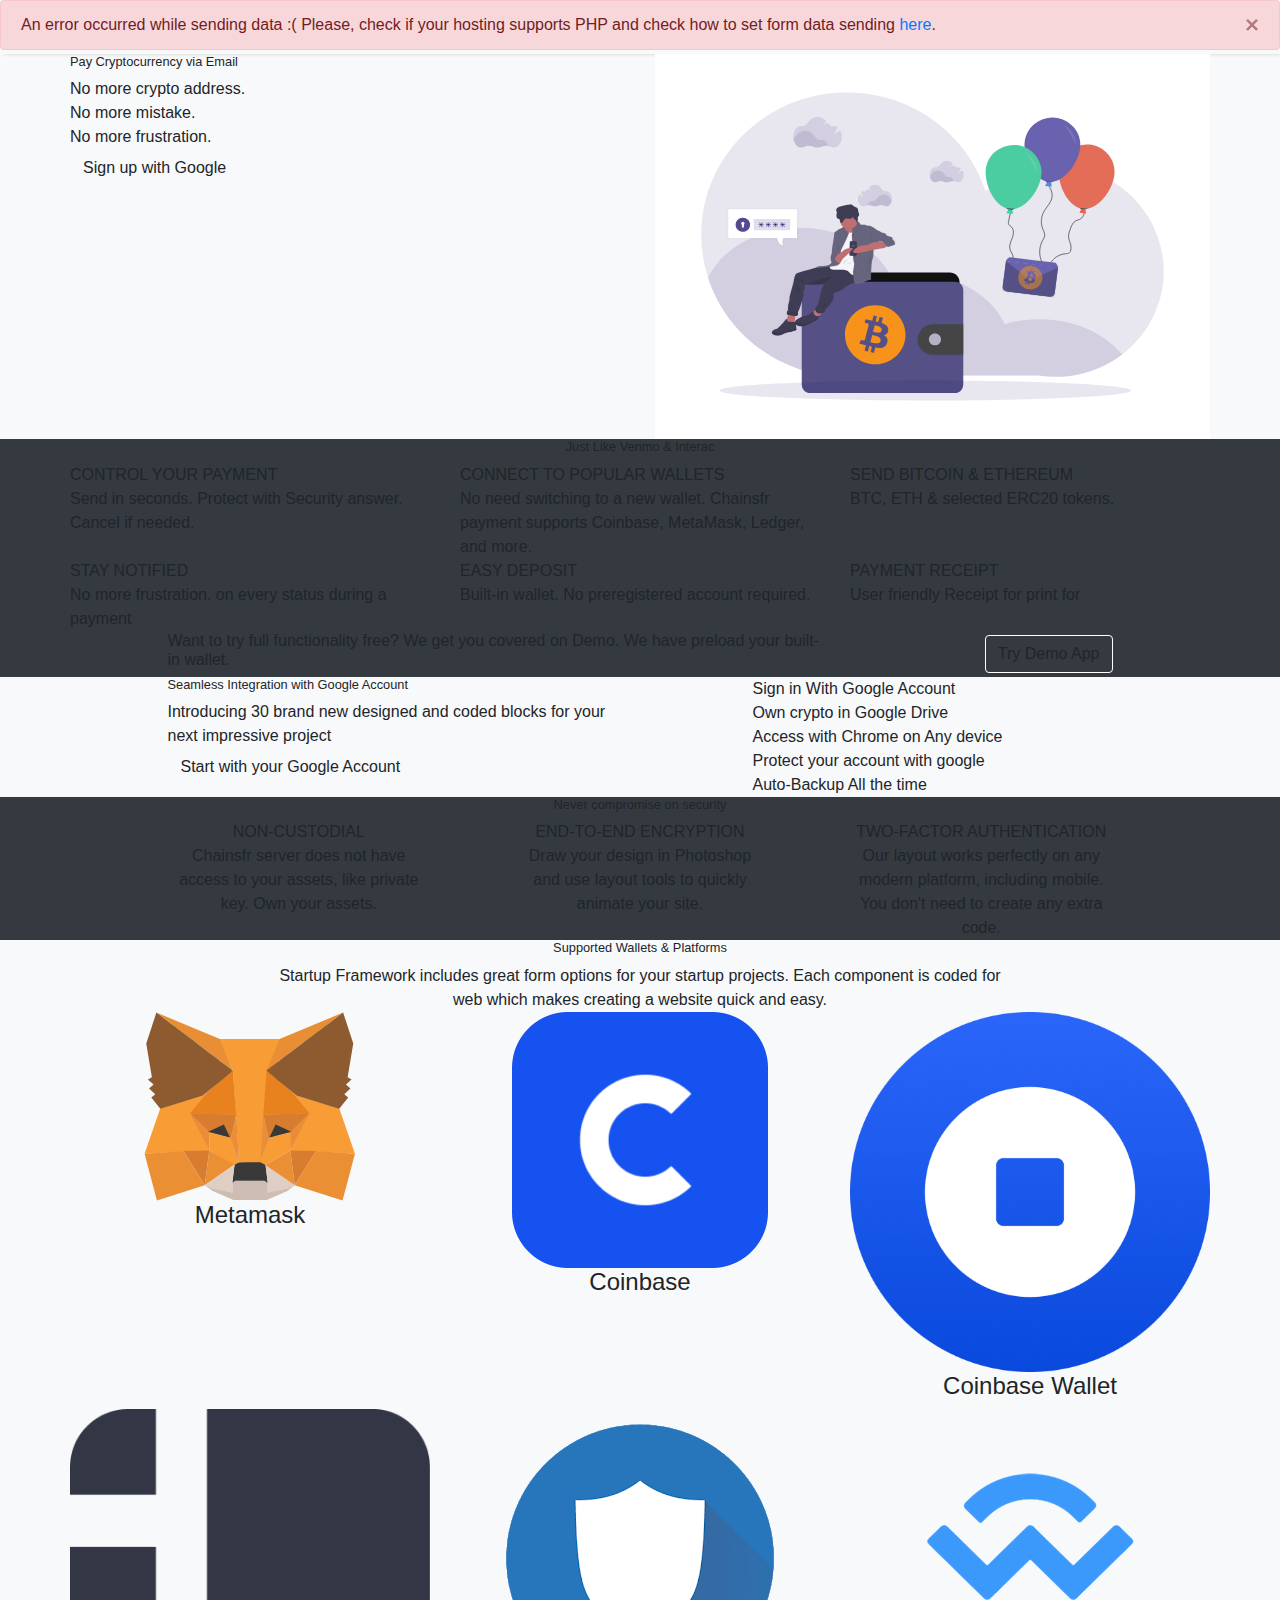
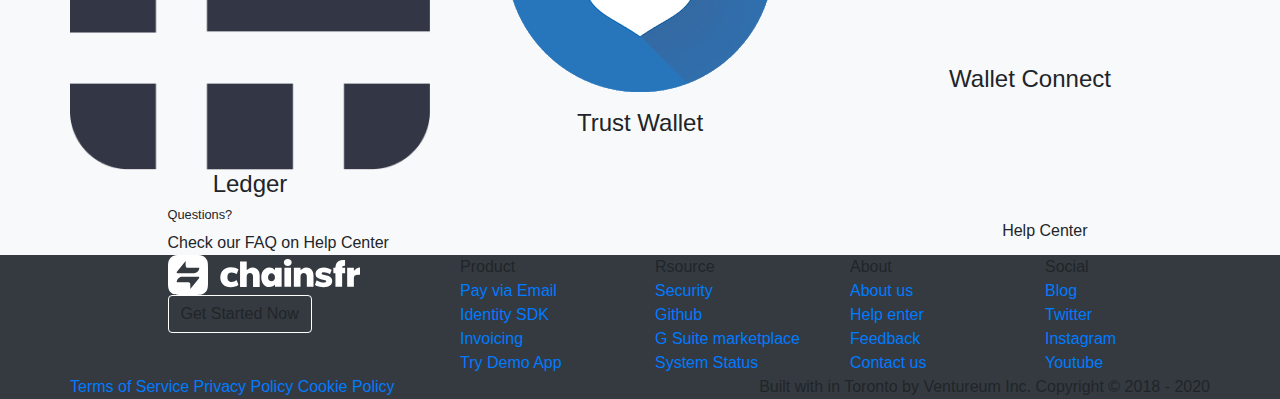
==== index.html @ 51514e9a "v2 update" ====
<!DOCTYPE html>
<html lang="en">
	<head>
		<meta charset="utf-8" >
		<title>Chainsfr v2</title>
		<meta name="viewport" content="width=device-width, initial-scale=1">
		<link rel="icon" href="i/favicon.png" type="image/x-icon">
		<!-- Google Fonts -->
		<link href="https://fonts.googleapis.com/css?family=DM+Sans:100,200,300,400,600,500,700,800,900|DM+Sans:100,200,300,400,500,600,700,800,900" rel="stylesheet">		
		<link href="https://fonts.googleapis.com/css?family=Poppins:100,200,300,400,600,500,700,800,900|Poppins:100,200,300,400,500,600,700,800,900&amp;subset=latin" rel="stylesheet">
		<!-- Bootstrap 4.3.1 CSS -->
		<link rel="stylesheet" href="https://stackpath.bootstrapcdn.com/bootstrap/4.3.1/css/bootstrap.min.css" integrity="sha384-ggOyR0iXCbMQv3Xipma34MD+dH/1fQ784/j6cY/iJTQUOhcWr7x9JvoRxT2MZw1T" crossorigin="anonymous">
		<!-- Slick 1.8.1 jQuery plugin CSS (Sliders) -->
		<link rel="stylesheet" type="text/css" href="https://cdn.jsdelivr.net/npm/slick-carousel@1.8.1/slick/slick.css"/>
		<!-- Fancybox 3 jQuery plugin CSS (Open images and video in popup) -->
		<link rel="stylesheet" href="https://cdn.jsdelivr.net/gh/fancyapps/fancybox@3.5.7/dist/jquery.fancybox.min.css" />
		<!-- AOS 2.3.4 jQuery plugin CSS (Animations) -->
		<link href="https://unpkg.com/aos@2.3.4/dist/aos.css" rel="stylesheet">
		<!-- FontAwesome CSS -->
		<link rel="stylesheet" href="https://use.fontawesome.com/releases/v5.8.1/css/all.css" integrity="sha384-50oBUHEmvpQ+1lW4y57PTFmhCaXp0ML5d60M1M7uH2+nqUivzIebhndOJK28anvf" crossorigin="anonymous">
		<!-- Startup 3 CSS (Styles for all blocks) -->
		<link href="css/style.css" rel="stylesheet" />
		<!-- jQuery 3.3.1 -->
		<script src="https://code.jquery.com/jquery-3.3.1.min.js"></script>
		<script src="js/bootstrap.min.js"></script>
		<link rel="chainsfr favicon" type="image/png" href="i/favicon.png"/>
	</head> 
	<body>


		<!-- <nav class="navbar navbar-expand-lg navbar-light bg-light pt-20 pb-10 bg-light lh-40 text-center navigation_6">
			<a href="#" class="logo link color-main">
				<img src="i/chainsfr_logo.svg" class="relative img mw-full mh-30"  alt="chainsfr logo" />
			</a>
			<button class="navbar-toggler" type="button" data-toggle="collapse" data-target="#navbarSupportedContent" aria-controls="navbarSupportedContent" aria-expanded="false" aria-label="Toggle navigation">
				<span class="navbar-toggler-icon"></span>
			</button>
		
			<div class="collapse navbar-collapse" id="navbarSupportedContent">
				<ul class="navbar-nav mr-auto">
					<li class="nav-item dropdown">
						<a href="#" class="link color-main  dropdown-toggle" id="navigation_2_dropdown_1" data-toggle="dropdown" aria-haspopup="true" aria-expanded="false">Products</a>
						<div class="bg-light dropdown-menu" aria-labelledby="navigation_2_dropdown_1" style="box-shadow: 1px 1px 8px #e9e9e9;">
								<a href="#pay-via-email" class="dropdown-item link color-main ">Pay via Email</a>
								<a href="#identity-sdk" class="dropdown-item link color-main ">Identity SDK</a>
								<a href="#invoicing" class="dropdown-item link color-main ">Invoicing</a>
						</div>
					</li>
					<li class="nav-item dropdown">
						<a href="#" class="link color-main  dropdown-toggle" id="navigation_2_dropdown_1" data-toggle="dropdown" aria-haspopup="true" aria-expanded="false">Resources</a>
						<div class="bg-light dropdown-menu" aria-labelledby="navigation_2_dropdown_1"  style="box-shadow: 1px 1px 8px #e9e9e9;">
							<a href="#" class="dropdown-item link color-main ">Security</a>
							<a href="#" class="dropdown-item link color-main ">Github</a>
							<a href="https://gsuite.google.com/marketplace/app/chainsfr_payment/754636752811" target="_blank" class="dropdown-item link color-main ">G Suite marketplace</a>
							<a href="#" class="dropdown-item link color-main ">System Status</a>
							<a href="#" class="dropdown-item link color-main ">Try our Demo</a>
						</div>
					</li>
					<li class="nav-item drodown">
						<a href="#" class="link color-main  dropdown-toggle" id="navigation_2_dropdown_1" data-toggle="dropdown" aria-haspopup="true" aria-expanded="false">About</a>
						<div class="bg-light dropdown-menu" aria-labelledby="navigation_2_dropdown_1"  style="box-shadow: 1px 1px 8px #e9e9e9;">
								<a href="#pay-via-email" class="dropdown-item link color-main ">About us</a>
								<a href="#identity-sdk" class="dropdown-item link color-main ">Help Center</a>
								<a href="#invoicing" class="dropdown-item link color-main ">Feedback</a>
								<a href="#invoicing" class="dropdown-item link color-main ">Contact us</a>
						</div>
					</li>
					<li class="nav-item active">
						<a href="#" class="btn ml-15 sm action-3 f-16">Sign in</a>
					</li>
				</ul>
			</div>
		</nav> -->

		<!-- Navigation 6 -->
		<nav class="navbar navbar-expand-lg navbar-light pt-20 pb-10 bg-light lh-40 text-center navigation_6" style="box-shadow: 4px 0 4px #d2d2d2;">
			<div class="container px-xl-0 d-block">
				<div class="row">
					<div class="col-xl-7 col-lg-8 text-md-left d-flex justify-content-between">
						<div class="d-flex-inline">
							<a href="#" class="logo link color-main">
								<img src="i/chainsfr_logo.svg" class="relative img mw-full mh-30"  alt="chainsfr logo" />
							</a>
						</div>
						<div class="d-flex-inline">
							<button class="navbar-toggler" type="button" data-toggle="collapse" data-target="#navbarToggler" aria-controls="navbarToggler" aria-expanded="false" aria-label="Toggle navigation">
								<span class="navbar-toggler-icon"></span>
							</button>
						</div>
					</div>
					<div class="col-xl-5 col-lg-4">
						<div class="collapse navbar-collapse" id="navbarToggler">
						<ul class="navbar-nav mr-auto mt-2 mt-lg-0">
							<div class="nav-item px-20 dropdown mb-10">
								<a href="#" class="link color-main  dropdown-toggle" id="navigation_2_dropdown_1" data-toggle="dropdown" aria-haspopup="true" aria-expanded="false">Products</a>
								<div class="bg-light dropdown-menu" aria-labelledby="navigation_2_dropdown_1" style="box-shadow: 1px 1px 8px #e9e9e9;">
										<a href="#pay-via-email" class="dropdown-item link color-main ">Pay via Email</a>
										<a href="#identity-sdk" class="dropdown-item link color-main ">Identity SDK</a>
										<a href="#invoicing" class="dropdown-item link color-main ">Invoicing</a>
								</div>
							</div>
							<div class="d-inline-block px-20 dropdown mb-10">
								<a href="#" class="link color-main  dropdown-toggle" id="navigation_2_dropdown_2" data-toggle="dropdown" aria-haspopup="true" aria-expanded="false">Resources</a>
								<div class="bg-light dropdown-menu" aria-labelledby="navigation_2_dropdown_2"  style="box-shadow: 1px 1px 8px #e9e9e9;">
									<a href="#" class="dropdown-item link color-main ">Security</a>
									<a href="#" class="dropdown-item link color-main ">Github</a>
									<a href="https://gsuite.google.com/marketplace/app/chainsfr_payment/754636752811" target="_blank" class="dropdown-item link color-main ">G Suite marketplace</a>
									<a href="#" class="dropdown-item link color-main ">System Status</a>
									<a href="#" class="dropdown-item link color-main ">Try our Demo</a>
								</div>
							</div>
							<div class="d-inline-block px-20 dropdown mb-10">
								<a href="#" class="link color-main  dropdown-toggle" id="navigation_2_dropdown_3" data-toggle="dropdown" aria-haspopup="true" aria-expanded="false">About</a>
								<div class="bg-light dropdown-menu" aria-labelledby="navigation_2_dropdown_3"  style="box-shadow: 1px 1px 8px #e9e9e9;">
										<a href="#pay-via-email" class="dropdown-item link color-main ">About us</a>
										<a href="#identity-sdk" class="dropdown-item link color-main ">Help Center</a>
										<a href="#invoicing" class="dropdown-item link color-main ">Feedback</a>
										<a href="#invoicing" class="dropdown-item link color-main ">Contact us</a>
								</div>
							</div>
							<div><a href="#" class="btn ml-15 sm action-3 f-16">Sign in</a></div>
						</ul>
						</div>
					</div>
				</div>
			</div>
		</nav>

<!-- 
		<nav class="navbar navbar-expand-lg navbar-light bg-light navigation_6 pt-20 pb-20 lh-40 text-center fixed-top">
			<div class="container px-xl-0 d-block">
				<div class='row'>
					<div class="col-xl-10 col-lg-9 text-md-left d-flex justify-content-between">
						<div class="d-flex-inline">
							<a href="#" class="logo link color-main">
								<img src="i/chainsfr_logo.svg" class="relative img mw-full mh-30"  alt="chainsfr logo" />
							</a>
						</div>
						<div class="d-flex-inline">
							<button class="navbar-toggler" type="button" data-toggle="collapse" data-target="#navbarToggler" aria-controls="navbarToggler" aria-expanded="false" aria-label="Toggle navigation">
								<span class="navbar-toggler-icon"></span>
							</button>
						</div>
					</div>
					<div class="col-xl-2 col-lg-3">
						<div class="collapse navbar-collapse" id="navbarToggler">
							<ul class="navbar-nav mr-auto mt-2 mt-lg-0">
								<li class="nav-item mt-10 mb-10">
										<a href="#faq" class="link color-main mx-15">FAQ</a>
								</li>
								<li class="nav-item mt-10 mb-10 vrlps-trigger">
									<span class="ml-15 btn sm action-1" style="color:white !important"> Get&nbsp;Early&nbsp;Access</span>
								</li>
							</ul>
						</div>
					</div>
				</div>
			</div>
		</nav> -->

		<section class="call_to_action_30 bg-light pt-60 mt-10 text-center text-sm-left">
			<div class="container px-xl-0">
				<div class="row">
					<div class="col-lg-6 col-md-6 col-sm-6 col-xs-6 pt-15 pb-100 inner">
						<h2 class="mb-15 small">Pay Cryptocurrency via Email</h2>
						<div class="f-20 color-heading text-adaptive medium">
							No more crypto address. <br> 
							No more mistake. <br>
							No more frustration. 
						</div>
						<div class="mt-30 d-sm-flex flex-wrap button vrlps-trigger">
							<a href="https://app.chainsfr.com/" target="_blank" class="mt-20 mr-10 btn action-3">Sign up with Google</a>
						</div>
					</div>
					<div class="col-lg-6 col-md-6 col-sm-6 col-xs-6 pt-15 pb-100 d-flex align-items-center">
						<img src="i/send-landing.svg" class="absolute img" width="100%" alt="" />
					</div>
				</div>
			</div>
		</section>
		

		<!-- Application 11 -->
		<!-- <section class="bg-light relative application_11" id="pay-via-email">
			<div class="container px-xl-0">
				<div class="row justify-content-center justify-content-lg-between justify-content-xl-end align-items-center pt-95 pb-90">
					<div class="col-12 col-lg-4 no-gutters">
						<div class="mb-15 color-heading f-14 bold text-uppercase sp-20">Chainsfr Payment</div>
						<h3 class="mb-25 color-main">Pay Cryptocurrency via Email</h3>
						<div class="mb-60 col-xl-9 color-heading f-18 medium text-adaptive">No more crypto address.  
						</div>
						<ul class="mb-40 d-flex flex-sm-row flex-lg-column justify-content-start align-items-start flex-wrap no-gutters pl-0">
							<li class="mb-15 col-12 col-sm-6 col-lg-12 d-flex justify-content-start align-items-center color-main f-14 bold text-uppercase sp-20">
								<i class="fas fa-check"></i>
								<span>No more crypto address. </span>
							</li>
							<li class="mb-15 col-12 col-sm-6 col-lg-12 d-flex justify-content-start align-items-center color-main f-14 bold text-uppercase sp-20">
								<i class="fas fa-check"></i>
								<span>No more mistake.</span>
							</li>
							<li class="mb-15 col-12 col-sm-6 col-lg-12 d-flex justify-content-start align-items-center color-main f-14 bold text-uppercase sp-20">
								<i class="fas fa-check"></i>
								<span>No more frustration. </span>
							</li>
							<li class="mb-15 col-12 col-sm-6 col-lg-12 d-flex justify-content-start align-items-center color-main f-14 bold text-uppercase sp-20">
								<i class="fas fa-check"></i>
								<span>Marketing</span>
							</li>
						</ul>
						<a href="#">
							<img src="i/application_11_img_1.png" srcset="i/application_11_img_1@2x.png 2x" alt="" class="img-fluid" />
						</a>
					</div>
					<div class="col-lg-8 col-xl-7">
						<img src="i/application_11_img_2.png" srcset="i/application_11_img_2@2x.png 2x" alt="" class="mt-50 mt-lg-0 img-fluid" />
					</div>
				</div>
			</div>
		</section> -->

		<!-- Feature 47 -->
		<section class="pt-105 pb-70 bg-dark color-white feature_47">
			<div class="container px-xl-0">
				<h2 class="mb-65 small text-center">Just Like Venmo & Interac</h2>
				<div class="row justify-content-center text-center text-md-left">
					<div class="mb-30 col-lg-4 col-md-6 col-sm-8 d-flex align-items-stretch">
						<div class="pt-35 pb-45 pl-40 pr-30 radius10 block mw-full">
							<i class="fas fa-lock f-32"></i>
							<div class="mt-20 mb-20 f-14 semibold text-uppercase sp-20 title">Control Your Payment</div>
							<div class="text-adaptive op-8">Send in seconds. Protect with Security answer.
								Cancel if needed. 
							</div>
						</div>
					</div>
					<div class="mb-30 col-lg-4 col-md-6 col-sm-8 d-flex align-items-stretch">
						<div class="pt-35 pb-45 pl-40 pr-30 radius10 block">
							<i class="fas fa-wallet f-32"></i>
							<div class="mt-20 mb-20 f-14 semibold text-uppercase sp-20 title">Connect to Popular Wallets</div>
							<div class="text-adaptive op-8">No need switching to a new wallet. Chainsfr payment supports Coinbase, MetaMask, Ledger, and more.
							</div>
						</div>
					</div>
					<div class="mb-30 col-lg-4 col-md-6 col-sm-8 d-flex align-items-stretch">
						<div class="pt-35 pb-45 pl-40 pr-30 radius10 block  w-full">
							<i class="fas fa-coins f-32"></i>
							<div class="mt-20 mb-20 f-14 semibold text-uppercase sp-20 title">Send Bitcoin & Ethereum</div>
							<div class="text-adaptive op-8">BTC, ETH & selected ERC20 tokens.
							</div>
						</div>
					</div>
					<div class="mb-30 col-lg-4 col-md-6 col-sm-8 d-flex align-items-stretch">
						<div class="pt-35 pb-45 pl-40 pr-30 radius10 block">
							<i class="fas fa-bell f-32"></i>
							<div class="mt-20 mb-20 f-14 semibold text-uppercase sp-20 title">Stay Notified</div>
							<div class="text-adaptive op-8">No more frustration. on every status during a payment
							</div>
						</div>
					</div>
					<div class="mb-30 col-lg-4 col-md-6 col-sm-8 d-flex align-items-stretch">
						<div class="pt-35 pb-45 pl-40 pr-30 radius10 block">
							<i class="fas fa-money-bill f-32"></i>
							<div class="mt-20 mb-20 f-14 semibold text-uppercase sp-20 title">Easy Deposit</div>
							<div class="text-adaptive op-8">Built-in wallet. No preregistered account required.
							</div>
						</div>
					</div>
					<div class="mb-30 col-lg-4 col-md-6 col-sm-8 d-flex align-items-stretch">
						<div class="pt-35 pb-45 pl-40 pr-30 radius10 block w-full">
							<i class="fas fa-receipt f-32"></i>
							<div class="mt-20 mb-20 f-14 semibold text-uppercase sp-20 title">Payment Receipt</div>
							<div class="text-adaptive op-8">User friendly Receipt for print for 
							</div>
						</div>
					</div>
				</div>
			</div>
		</section>

		<!-- Call to action 11 -->
		<section class="bg-dark color-white text-center text-lg-left call_to_action_11">
			<div class="container px-xl-0 pt-30 pb-120">
				<div class="row align-items-center justify-content-center">
					<div class="col-xl-7 col-lg-8">
						<h6 class="f-22 regular text-adaptive">Want to try full functionality free? We get you covered on Demo. We have preload your built-in wallet. 
						</h6>
					</div>
					<div class="col-xl-3 col-lg-4 text-lg-right">
						<a href="#" class="btn mt-30 mt-lg-0 md border-white color-white">Try Demo App</a>
					</div>
				</div>
			</div>
		</section>

		<!-- Feature 9 -->
		<!-- <section class="pt-105 pb-65 bg-light feature_9">
			<div class="container px-xl-0">
				<div class="row justify-content-between">
					<div class="col-xl-7">
						<h2 class="mb-25 small">Seamless Integration with Google Account</h2>
						<div class="color-heading f-22 op-7 text-adaptive">						<div>
Also find us on Google Suite Marketplace
						</div>
						</div>
					</div>
				</div>
				<div class="mt-45 mb-70 hr bg-gray h-2">
				</div>
				<div class="row">
					<div class="col-lg-3 col-md-6 mb-40">
						<div class="mb-20 f-14 semibold text-uppercase sp-20 title">Sign in with Google</div>
						<div class="color-heading op-7 text-adaptive">Get a beautiful site up and 
							running in no time. Just choose 
							Startup Framework you like and 
							start tweaking it
						</div>
					</div>
					<div class="col-lg-3 col-md-6 mb-40">
						<div class="mb-20 f-14 semibold text-uppercase sp-20 title">Chrome Access</div>
						<div class="color-heading op-7 text-adaptive">Enjoy endless possibilities and 
							results with many blocks to tinker 
							and combine with.
						</div>
					</div>
					<div class="col-lg-3 col-md-6 mb-40">
						<div class="mb-20 f-14 semibold text-uppercase sp-20 title">Crypto in Drive</div>
						<div class="color-heading op-7 text-adaptive">Your site will look great and work 
							seamlessly across differences 
							devices and platforms.
						</div>
					</div>
					<div class="col-lg-3 col-md-6 mb-40">
						<div class="mb-20 f-14 semibold text-uppercase sp-20 title">Auto-Backup</div>
						<div class="color-heading op-7 text-adaptive">Transform your ideas into reality 
							and launch a beautiful site with 
							minimal frustration.
						</div>
					</div>
				</div>
			</div>
		</section> -->

		<!-- Feature 37 -->
		<section class="pt-100 pb-65 bg-light feature_37">
			<div class="container px-xl-0">
				<div class="row justify-content-between">
					<div class="col-xl-1">
					</div>
					<div class="col-lg-5 col-md-6 mb-50 mb-md-0">
						<h2 class="mb-20 small">Seamless Integration with Google Account
						</h2>
						<div class="mb-40 f-18 medium color-heading text-adaptive">Introducing 30 brand new designed and coded 
							blocks for your next impressive project
						</div>
						<a href="#" class="btn md action-1">Start with your Google Account</a>
						<!-- <a href="#" class="btn ml-15 sm action-3 f-16">Sign in</a> -->
					</div>
					<div class="col-md-1">
					</div>
					<div class="col-md-5">
						<div class="mb-25 d-flex align-items-center advantage">
							<!-- <i class="fas fa-sync-alt color-gray f-26 lh-24 w-30 mr-20"></i> -->
							<div class="f-16 semibold title">Sign in With Google Account</div>
						</div>
						<div class="mb-25 d-flex align-items-center advantage">
							<!-- <i class="far fa-file color-gray f-26 lh-24 w-30 mr-20"></i> -->
							<div class="f-16 semibold title">Own crypto in Google Drive</div>
						</div>
						<div class="mb-25 d-flex align-items-center advantage">
							<!-- <i class="far fa-clone color-gray f-26 lh-24 w-30 mr-20"></i> -->
							<div class="f-16 semibold title">Access with Chrome on Any device</div>
						</div>
						<div class="mb-25 d-flex align-items-center advantage">
							<!-- <i class="fas fa-desktop color-gray f-26 lh-24 w-30 mr-20"></i> -->
							<div class="f-16 semibold title">Protect your account with google</div>
						</div>
						<div class="mb-25 d-flex align-items-center advantage">
							<!-- <i class="fas fa-columns color-gray f-26 lh-24 w-30 mr-20"></i> -->
							<div class="f-16 semibold title">Auto-Backup All the time</div>
						</div>
					</div>
				</div>
			</div>
		</section>

		<!-- Feature 27 -->
		<section class="pt-105 pb-50 bg-dark color-white text-center feature_27">
			<div class="container px-xl-0">
				<div class="row justify-content-center">
					<div class="col-xl-8 col-lg-10">
						<h2 class="small">Never compromise on security
						</h2>
					</div>
					<div class="col-xl-6 col-lg-8">
						<div class="mt-30 mb-80 text-adaptive description">
						</div>
					</div>
				</div>
				<div class="row justify-content-center">
					<div class="col-xl-1">
					</div>
					<div class="col-xl-3 col-md-4 col-sm-8 mb-50 block">
						<div class="mb-20 f-14 text-uppercase semibold sp-20 title">Non-Custodial</div>
						<div class="text-adaptive op-7">Chainsfr server does not have access to your assets, like private key. Own your assets.
						</div>
					</div>
					<div class="col-xl-4 col-md-4 col-sm-8 mb-50 block">
						<div class="mb-20 f-14 text-uppercase semibold sp-20 title">end-to-end encryption</div>
						<div class="text-adaptive op-7">Draw your design in Photoshop <br>
							and use layout tools to quickly <br>
							animate your site.
						</div>
					</div>
					<div class="col-xl-3 col-md-4 col-sm-8 mb-50 block">
						<div class="mb-20 f-14 text-uppercase semibold sp-20 title">two-factor authentication</div>
						<div class="text-adaptive op-7">Our layout works perfectly on any 
							modern platform, including 
							mobile. You don&apos;t need to create 
							any extra code.
						</div>
					</div>
					<div class="col-xl-1">
					</div>
				</div>
			</div>
		</section>

		<!-- Content 30 -->
		<section class="pt-105 pb-70 bg-light text-center content_30">
			<div class="container px-xl-0">
				<div class="row justify-content-center">
					<h2 class="col-lg-9 small">Supported Wallets & Platforms</h2>
					<div class="col-lg-8 col-md-10 mt-15 mb-50 f-18 medium color-heading text-adaptive">					<div>
Startup Framework includes great form options for your startup projects. 
							Each component is coded for web which makes creating a website quick and easy.
					</div>
					</div>
				</div>
				<div class="row justify-content-center">
					<div class="mb-30 col-lg-4 col-md-5 col-sm-6">
						<div class="d-flex justify-content-center align-items-center block h-180 mw-360 mx-auto radius10">
							<div class='my-auto'>
								<img src="i/metamask.svg" srcset="i/metamask.svg 2x" alt="" class="img-fluid" />
								<h4 class="mt-10 f-18 color-heading d-flex-inline semibold">Metamask</h4>
							</div>
						</div>
					</div>
					<div class="mb-30 col-lg-4 col-md-5 col-sm-6">
						<div class="d-flex justify-content-center align-items-center block h-180 mw-360 mx-auto radius10">
							<div class='my-auto'>
								<img src="i/coinbase.png" srcset="i/coinbase.png 2x" alt="" class="img-fluid" />
								<h4 class="mt-10 f-18 color-heading d-flex-inline semibold">Coinbase</h4>
							</div>
						</div>
					</div>
					<div class="mb-30 col-lg-4 col-md-5 col-sm-6">
						<div class="d-flex justify-content-center align-items-center block h-180 mw-360 mx-auto radius10">
							<div class='my-auto'>
								<img src="i/coinbase-wallet.png" srcset="i/coinbase-wallet.png 2x" alt="" class="img-fluid" />
								<h4 class="mt-10 f-18 color-heading d-flex-inline semibold">Coinbase Wallet</h4>
							</div>
						</div>
					</div>
					<div class="mb-30 col-lg-4 col-md-5 col-sm-6">
						<div class="d-flex justify-content-center align-items-center block h-180 mw-360 mx-auto radius10">
							<div class='my-auto'>
								<img src="i/ledger.png" srcset="i/ledger.png 2x" alt="" class="img-fluid" />
								<h4 class="mt-10 f-18 color-heading d-flex-inline semibold">Ledger</h4>
							</div>
						</div>
					</div>
					<div class="mb-30 col-lg-4 col-md-5 col-sm-6">
						<div class="d-flex justify-content-center align-items-center block h-180 mw-360 mx-auto radius10">
							<div class='my-auto'>
								<img src="i/trust-wallet.png" srcset="i/trust-wallet.png 2x" alt="" class="img-fluid" />
								<h4 class="mt-10 f-18 color-heading d-flex-inline semibold">Trust Wallet</h4>
							</div>
						</div>
					</div>
					<div class="mb-30 col-lg-4 col-md-5 col-sm-6">
						<div class="d-flex justify-content-center align-items-center block h-180 mw-360 mx-auto radius10">
							<div class='my-auto'>
								<img src="i/walletconnect.png" srcset="i/walletconnect.png 2x" alt="" class="img-fluid" />
								<h4 class="mt-10 f-18 color-heading d-flex-inline semibold">Wallet Connect</h4>
							</div>
						</div>
					</div>
					<!-- <div class="mb-30 col-lg-3 col-md-5 col-sm-6">
						<div class="d-flex justify-content-center align-items-center block h-160 mw-270 mx-auto radius10">
							<img src="i/content_30_logo_7.png" srcset="i/content_30_logo_7@2x.png 2x" alt="" class="img-fluid" />
						</div>
					</div>
					<div class="mb-30 col-lg-3 col-md-5 col-sm-6">
						<div class="d-flex justify-content-center align-items-center block h-160 mw-270 mx-auto radius10">
							<img src="i/content_30_logo_8.png" srcset="i/content_30_logo_8@2x.png 2x" alt="" class="img-fluid" />
						</div>
					</div> -->
				</div>
			</div>
		</section>

		<!-- Call to action 28 -->
		<section class="pt-30 pb-120 bg-light call_to_action_28">
			<div class="container px-xl-0">
				<div class="row justify-content-center">
					<div class="col-xl-10 d-lg-flex flex-wrap align-items-center justify-content-between">
						<div class="d-md-flex flex-wrap align-items-center">
							<!-- <img src="i/call_to_action_28_img.png" srcset="i/call_to_action_28_img@2x.png 2x" alt="" class="mb-20 mb-md-0 img radius20" /> -->
							<div class="inner">
								<h2 class="small">Questions?</h2>
								<div class="f-22 color-heading text-adaptive">Check our FAQ on Help Center
								</div>
							</div>
						</div>
						<div>
							<a href="#" class="btn mt-30 mt-lg-0 lg border-gray color-main px-4">Help Center</a>
						</div>
					</div>
				</div>
			</div>
		</section>

		<!-- Footer 10 -->
		<footer class="pt-90 pb-30 bg-dark color-white footer_10">
			<div class="container px-xl-0">
				<div class="row">
					<div class="col-lg-1">
					</div>
					<div class="mb-50 mb-lg-0 col-lg-3">
						<!-- <a href="#" class="link mb-35 logo color-white">Chainsfr</a> -->
						<img src="i/chainsfr_logo_white.svg" class="relative img mw-full mh-30"  alt="chainsfr logo" />
						<!-- <div class="text-adaptive">Be sure to take a look at <br>
							our Terms of Use and <br>
							Privacy Policy
						</div> -->
						<a href="https://app.chainsfr.com/" target="_blank" class="mt-40 mr-10 btn md border-white">Get Started Now</a>
						<!-- <div class="mt-35 socials">
							<a href="#" class="f-18 link color-white mr-15">
								<i class="fab fa-twitter"></i>
							</a>
							<a href="#" class="f-18 link color-white mx-15">
								<i class="fab fa-facebook-square"></i>
							</a>
							<a href="#" class="f-18 link color-white ml-15">
								<i class="fab fa-google-plus-g"></i>
							</a>
						</div> -->
					</div>
					<div class="mb-50 mb-sm-0 col-lg-2 col-sm-3 col-6">
						<div class="mb-35 f-18 medium title">Product</div>
						<div class="mb-10">
							<a href="#" class="link color-white">Pay via Email</a>
						</div>
						<div class="mb-10">
							<a href="#" class="link color-white">Identity SDK</a>
						</div>
						<div class="mb-10">
							<a href="#" class="link color-white">Invoicing</a>
						</div>
						<div class="mb-10">
							<a href="#" class="link color-white">Try Demo App</a>
						</div>
					</div>
					<div class="mb-50 mb-sm-0 col-lg-2 col-sm-3 col-6">
						<div class="mb-35 f-18 medium title">Rsource</div>
						<div class="mb-10">
							<a href="#" class="link color-white">Security</a>
						</div>
						<div class="mb-10">
							<a href="#" class="link color-white">Github</a>
						</div>
						<div class="mb-10">
							<a href="#" class="link color-white">G Suite marketplace</a>
						</div>
						<div class="mb-10">
							<a href="#" class="link color-white">System Status</a>
						</div>
					</div>
					<div class="col-lg-2 col-sm-3 col-6">
						<div class="mb-35 f-18 medium title">About</div>
						<div class="mb-10">
							<a href="#" class="link color-white">About us</a>
						</div>
						<div class="mb-10">
							<a href="#" class="link color-white">Help enter</a>
						</div>
						<div class="mb-10">
							<a href="#" class="link color-white">Feedback</a>
						</div>
						<div class="mb-10">
							<a href="#" class="link color-white">Contact us</a>
						</div>
					</div>
					<div class="col-lg-2 col-sm-3 col-6">
						<div class="mb-35 f-18 medium title">Social</div>
						<div class="mb-10">
							<a href="#" class="link color-white">Blog</a>
						</div>
						<div class="mb-10">
							<a href="#" class="link color-white">Twitter</a>
						</div>
						<div class="mb-10">
							<a href="#" class="link color-white">Instagram</a>
						</div>
						<div class="mb-10">
							<a href="#" class="link color-white">Youtube</a>
						</div>
					</div>
					<!-- <div class="col-lg-2 col-sm-3 col-6">
						<i class="fas fa-flag"></i>
						<div class="ml-5 d-inline-block dropdown">
							<a href="#" class="link color-white dropdown-toggle" id="footer_10_dropdown" data-toggle="dropdown" aria-haspopup="true" aria-expanded="false">English</a>
							<div class="bg-dark lh-36 dropdown-menu" aria-labelledby="footer_10_dropdown">
								<div>
									<a href="#" class="link color-white">French</a>
								</div>
								<div>
									<a href="#" class="link color-white">Italian</a>
								</div>
							</div>
						</div>
					</div> -->
				</div>
				<div>
					<div class="mt-60 hr h-2 bg-white op-2">
					</div>
				</div>

				<div class="row align-items-center">
					<div class="col-lg-6 text-lg-left mt-30" >
						<a href="https://help.chainsfr.com/en/articles/3303336-terms-of-use" target="_blank" class="link color-white mr-30 op-7">Terms of Service</a>
						<a href="https://help.chainsfr.com/en/articles/3961208-privacy-policy" target="_blank" class="link color-white mr-30 op-7">Privacy Policy</a>
						<a href="#" target="_blank" class="link color-white mr-30 op-7">Cookie Policy</a>
						<!-- <span class="d-inline-block socials">
							<a href="https://chat.chainsfr.com" target="_blank" class="link color-white mx-15"><i class="fab fa-rocketchat"></i></a>
							<a href="https://twitter.com/chainsfr_com" target="_blank" class="link color-white mx-15"><i class="fab fa-twitter"></i></a>
							<a href="https://github.com/ventureum/Chainsfr" target="_blank" class="link color-white mx-15"><i class="fab fa-github"></i></a>
						</span> -->
					</div>
					<div class="col-lg-6 text-lg-right mt-30 op-7">
						<div class="text-adaptive">
							Built with        in Toronto by Ventureum Inc.   Copyright © 2018 - 2020
						</div>
					</div>

				</div>
			</div>
		</footer>

		<!-- forms alerts -->
		<div class="alert alert-success alert-dismissible fixed-top alert-form-success" role="alert">
			<button type="button" class="close" data-dismiss="alert" aria-label="Close"><span aria-hidden="true">&times;</span></button>
			Thanks for your message!
		</div>
		<div class="alert alert-warning alert-dismissible fixed-top alert-form-check-fields" role="alert">
			<button type="button" class="close" data-dismiss="alert" aria-label="Close"><span aria-hidden="true">&times;</span></button>
			Please, fill in required fields.
		</div>
		<div class="alert alert-danger alert-dismissible fixed-top alert-form-error" role="alert">
			<button type="button" class="close" data-dismiss="alert" aria-label="Close"><span aria-hidden="true">&times;</span></button>
			<div class="message">An error occurred while sending data :( Please, check if your hosting supports PHP and check how to set form data sending <a href="https://designmodo.com/startup/documentation/#form-handler" target="_blank" class="link color-transparent-white">here</a>.</div>
		</div>

		<!-- gReCaptcha popup (uncomment if you need a recaptcha integration) -->
		<!--
		<div class="bg-dark op-8 grecaptcha-overlay"></div>
		<div class="bg-light radius10 w-350 h-120 px-20 pt-20 pb-20 grecaptcha-popup">
			<div class="w-full h-full d-flex justify-content-center align-items-center">
				<div id="g-recaptcha" data-sitekey="PUT_YOUR_SITE_KEY_HERE"></div>
			</div>
		</div>
		<script src="https://www.google.com/recaptcha/api.js?render=explicit" async defer></script>
		-->
		<!-- Bootstrap 4.3.1 JS -->
		<script src="https://stackpath.bootstrapcdn.com/bootstrap/4.3.1/js/bootstrap.bundle.min.js"></script>
		<!-- Fancybox 3 jQuery plugin JS (Open images and video in popup) -->
		<script src="https://cdn.jsdelivr.net/gh/fancyapps/fancybox@3.5.7/dist/jquery.fancybox.min.js"></script>
		<!-- Google maps JS API -->
		<script type="text/javascript" src="https://maps.googleapis.com/maps/api/js?v=3&key=AIzaSyDP6Ex5S03nvKZJZSvGXsEAi3X_tFkua4U"></script>
		<!-- Slick 1.8.1 jQuery plugin JS (Sliders) -->
		<script type="text/javascript" src="https://cdn.jsdelivr.net/npm/slick-carousel@1.8.1/slick/slick.min.js"></script>
		<!-- AOS 2.3.4 jQuery plugin JS (Animations) -->
		<script src="https://unpkg.com/aos@2.3.4/dist/aos.js"></script>
		<!-- Maskedinput jQuery plugin JS (Masks for input fields) -->
		<script src="js/jquery.maskedinput.min.js"></script>
		<!-- Startup 3 JS (Custom js for all blocks) -->
		<script src="js/script.js"></script>
	</body>
</html>
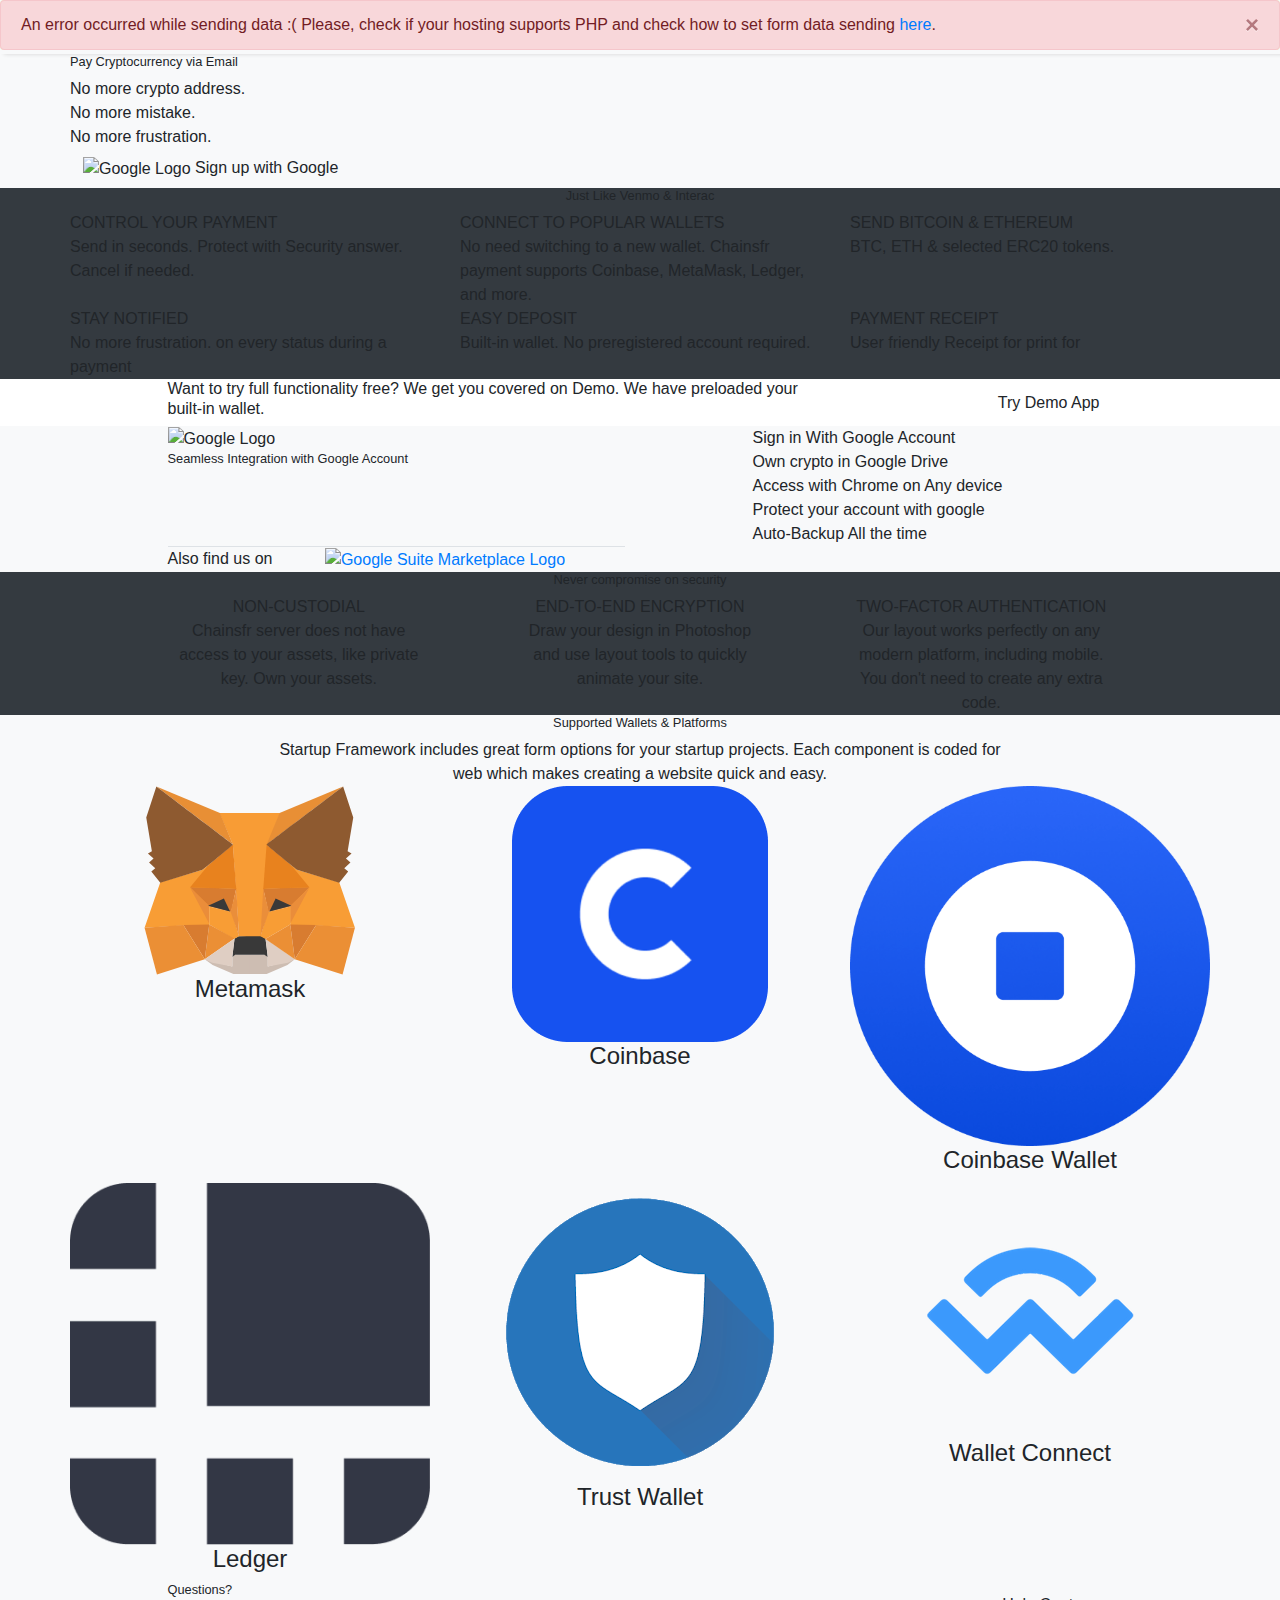
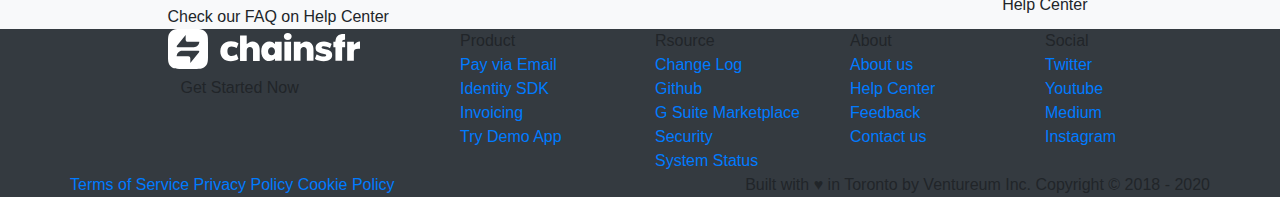
==== commit 26f909aa: "added links" ====
--- a/index.html
+++ b/index.html
@@ -2,7 +2,7 @@
 <html lang="en">
 	<head>
 		<meta charset="utf-8" >
-		<title>Chainsfr v2</title>
+		<title>Chainsfr</title>
 		<meta name="viewport" content="width=device-width, initial-scale=1">
 		<link rel="icon" href="i/favicon.png" type="image/x-icon">
 		<!-- Google Fonts -->
@@ -25,6 +25,49 @@
 		<script src="js/bootstrap.min.js"></script>
 		<link rel="chainsfr favicon" type="image/png" href="i/favicon.png"/>
 	</head> 
+
+<!-- Start of Intercom messenger script -->
+<script>
+	window.intercomSettings = {
+		app_id: "gjd0qon8",
+		custom_launcher_selector: "#contact_us"
+	};
+</script>
+<script>
+	(function () {
+		var w = window;
+		var ic = w.Intercom;
+		if (typeof ic === "function") {
+			ic('reattach_activator');
+			ic('update', w.intercomSettings);
+		} else {
+			var d = document;
+			var i = function () {
+				i.c(arguments);
+			};
+			i.q = [];
+			i.c = function (args) {
+				i.q.push(args);
+			};
+			w.Intercom = i;
+			var l = function () {
+				var s = d.createElement('script');
+				s.type = 'text/javascript';
+				s.async = true;
+				s.src = 'https://widget.intercom.io/widget/gjd0qon8';
+				var x = d.getElementsByTagName('script')[0];
+				x.parentNode.insertBefore(s, x);
+			};
+			if (w.attachEvent) {
+				w.attachEvent('onload', l);
+			} else {
+				w.addEventListener('load', l, false);
+			}
+		}
+	})();
+</script>
+<!-- End of Intercom messenger script -->
+
 	<body>
 
 
@@ -95,30 +138,31 @@
 								<a href="#" class="link color-main  dropdown-toggle" id="navigation_2_dropdown_1" data-toggle="dropdown" aria-haspopup="true" aria-expanded="false">Products</a>
 								<div class="bg-light dropdown-menu" aria-labelledby="navigation_2_dropdown_1" style="box-shadow: 1px 1px 8px #e9e9e9;">
 										<a href="#pay-via-email" class="dropdown-item link color-main ">Pay via Email</a>
-										<a href="#identity-sdk" class="dropdown-item link color-main ">Identity SDK</a>
+										<a href="./sdk.html" class="dropdown-item link color-main ">Identity SDK</a>
 										<a href="#invoicing" class="dropdown-item link color-main ">Invoicing</a>
+										<a href="#demo" class="dropdown-item link color-main ">Try our Demo</a>
 								</div>
 							</div>
 							<div class="d-inline-block px-20 dropdown mb-10">
 								<a href="#" class="link color-main  dropdown-toggle" id="navigation_2_dropdown_2" data-toggle="dropdown" aria-haspopup="true" aria-expanded="false">Resources</a>
 								<div class="bg-light dropdown-menu" aria-labelledby="navigation_2_dropdown_2"  style="box-shadow: 1px 1px 8px #e9e9e9;">
-									<a href="#" class="dropdown-item link color-main ">Security</a>
-									<a href="#" class="dropdown-item link color-main ">Github</a>
+									<a href="https://feedback.chainsfr.com/changelog" target="_blank" class="dropdown-item link color-main ">Change Log</a>
+									<a href="https://github.com/ventureum/Chainsfr" target="_blank" class="dropdown-item link color-main ">Github</a>
 									<a href="https://gsuite.google.com/marketplace/app/chainsfr_payment/754636752811" target="_blank" class="dropdown-item link color-main ">G Suite marketplace</a>
-									<a href="#" class="dropdown-item link color-main ">System Status</a>
-									<a href="#" class="dropdown-item link color-main ">Try our Demo</a>
+									<a href="https://help.chainsfr.com/en/collections/1864539-security" target="_blank" class="dropdown-item link color-main ">Security</a>
+									<a href="http://status.chainsfr.com/" target="_blank" class="dropdown-item link color-main ">System Status</a>
 								</div>
 							</div>
 							<div class="d-inline-block px-20 dropdown mb-10">
 								<a href="#" class="link color-main  dropdown-toggle" id="navigation_2_dropdown_3" data-toggle="dropdown" aria-haspopup="true" aria-expanded="false">About</a>
 								<div class="bg-light dropdown-menu" aria-labelledby="navigation_2_dropdown_3"  style="box-shadow: 1px 1px 8px #e9e9e9;">
-										<a href="#pay-via-email" class="dropdown-item link color-main ">About us</a>
-										<a href="#identity-sdk" class="dropdown-item link color-main ">Help Center</a>
-										<a href="#invoicing" class="dropdown-item link color-main ">Feedback</a>
-										<a href="#invoicing" class="dropdown-item link color-main ">Contact us</a>
+										<a href="https://ventureum.io/" target="_blank" class="dropdown-item link color-main ">About us</a>
+										<a href="https://help.chainsfr.com/en/" target="_blank" class="dropdown-item link color-main ">Help Center</a>
+										<a href="https://feedback.chainsfr.com/" target="_blank" class="dropdown-item link color-main ">Feedback</a>
+										<a id="contact_us" href="#" class="dropdown-item link color-main ">Contact us</a>
 								</div>
 							</div>
-							<div><a href="#" class="btn ml-15 sm action-3 f-16">Sign in</a></div>
+							<div><a href="https://app.chainsfr.com/" class="btn ml-15 sm action-3 f-16">Sign in</a></div>
 						</ul>
 						</div>
 					</div>
@@ -158,7 +202,7 @@
 			</div>
 		</nav> -->
 
-		<section class="call_to_action_30 bg-light pt-60 mt-10 text-center text-sm-left">
+		<section id="pay-via-email" class="call_to_action_30 bg-light pt-60 mt-10 text-center text-sm-left">
 			<div class="container px-xl-0">
 				<div class="row">
 					<div class="col-lg-6 col-md-6 col-sm-6 col-xs-6 pt-15 pb-100 inner">
@@ -169,105 +213,68 @@
 							No more frustration. 
 						</div>
 						<div class="mt-30 d-sm-flex flex-wrap button vrlps-trigger">
-							<a href="https://app.chainsfr.com/" target="_blank" class="mt-20 mr-10 btn action-3">Sign up with Google</a>
-						</div>
-					</div>
-					<div class="col-lg-6 col-md-6 col-sm-6 col-xs-6 pt-15 pb-100 d-flex align-items-center">
-						<img src="i/send-landing.svg" class="absolute img" width="100%" alt="" />
+							<a href="https://app.chainsfr.com/" class="mt-20 mr-10 btn action-3 pl-10">
+								<img src="i/logo_google_white.svg" alt="Google Logo" width=32 class="mr-10"/>
+								Sign up with Google
+							</a>
+						</div>
+					</div>
+					<div class="col-lg-6 col-md-6 col-sm-6 col-xs-6 pl-30 pt-15 pb-100 d-flex align-items-center">
+						<img src="i/gmail.svg" class="absolute img" width="480" alt="" />
 					</div>
 				</div>
 			</div>
 		</section>
 		
-
-		<!-- Application 11 -->
-		<!-- <section class="bg-light relative application_11" id="pay-via-email">
-			<div class="container px-xl-0">
-				<div class="row justify-content-center justify-content-lg-between justify-content-xl-end align-items-center pt-95 pb-90">
-					<div class="col-12 col-lg-4 no-gutters">
-						<div class="mb-15 color-heading f-14 bold text-uppercase sp-20">Chainsfr Payment</div>
-						<h3 class="mb-25 color-main">Pay Cryptocurrency via Email</h3>
-						<div class="mb-60 col-xl-9 color-heading f-18 medium text-adaptive">No more crypto address.  
-						</div>
-						<ul class="mb-40 d-flex flex-sm-row flex-lg-column justify-content-start align-items-start flex-wrap no-gutters pl-0">
-							<li class="mb-15 col-12 col-sm-6 col-lg-12 d-flex justify-content-start align-items-center color-main f-14 bold text-uppercase sp-20">
-								<i class="fas fa-check"></i>
-								<span>No more crypto address. </span>
-							</li>
-							<li class="mb-15 col-12 col-sm-6 col-lg-12 d-flex justify-content-start align-items-center color-main f-14 bold text-uppercase sp-20">
-								<i class="fas fa-check"></i>
-								<span>No more mistake.</span>
-							</li>
-							<li class="mb-15 col-12 col-sm-6 col-lg-12 d-flex justify-content-start align-items-center color-main f-14 bold text-uppercase sp-20">
-								<i class="fas fa-check"></i>
-								<span>No more frustration. </span>
-							</li>
-							<li class="mb-15 col-12 col-sm-6 col-lg-12 d-flex justify-content-start align-items-center color-main f-14 bold text-uppercase sp-20">
-								<i class="fas fa-check"></i>
-								<span>Marketing</span>
-							</li>
-						</ul>
-						<a href="#">
-							<img src="i/application_11_img_1.png" srcset="i/application_11_img_1@2x.png 2x" alt="" class="img-fluid" />
-						</a>
-					</div>
-					<div class="col-lg-8 col-xl-7">
-						<img src="i/application_11_img_2.png" srcset="i/application_11_img_2@2x.png 2x" alt="" class="mt-50 mt-lg-0 img-fluid" />
-					</div>
-				</div>
-			</div>
-		</section> -->
-
-		<!-- Feature 47 -->
 		<section class="pt-105 pb-70 bg-dark color-white feature_47">
 			<div class="container px-xl-0">
 				<h2 class="mb-65 small text-center">Just Like Venmo & Interac</h2>
 				<div class="row justify-content-center text-center text-md-left">
 					<div class="mb-30 col-lg-4 col-md-6 col-sm-8 d-flex align-items-stretch">
-						<div class="pt-35 pb-45 pl-40 pr-30 radius10 block mw-full">
-							<i class="fas fa-lock f-32"></i>
-							<div class="mt-20 mb-20 f-14 semibold text-uppercase sp-20 title">Control Your Payment</div>
+						<div class="pt-35 pb-45 pl-40 pr-30 radius10 w-full">
+							<i class="fas fa-lock f-32 op-7"></i>
+							<div class="mt-20 mb-20 f-14 semibold text-uppercase sp-20 title op-8">Control Your Payment</div>
 							<div class="text-adaptive op-8">Send in seconds. Protect with Security answer.
 								Cancel if needed. 
 							</div>
 						</div>
 					</div>
 					<div class="mb-30 col-lg-4 col-md-6 col-sm-8 d-flex align-items-stretch">
-						<div class="pt-35 pb-45 pl-40 pr-30 radius10 block">
-							<i class="fas fa-wallet f-32"></i>
-							<div class="mt-20 mb-20 f-14 semibold text-uppercase sp-20 title">Connect to Popular Wallets</div>
+						<div class="pt-35 pb-45 pl-40 pr-30 radius10 w-full">
+							<i class="fas fa-wallet f-32 op-7"></i>
+							<div class="mt-20 mb-20 f-14 semibold text-uppercase sp-20 title op-8">Connect to Popular Wallets</div>
 							<div class="text-adaptive op-8">No need switching to a new wallet. Chainsfr payment supports Coinbase, MetaMask, Ledger, and more.
 							</div>
 						</div>
 					</div>
 					<div class="mb-30 col-lg-4 col-md-6 col-sm-8 d-flex align-items-stretch">
-						<div class="pt-35 pb-45 pl-40 pr-30 radius10 block  w-full">
-							<i class="fas fa-coins f-32"></i>
-							<div class="mt-20 mb-20 f-14 semibold text-uppercase sp-20 title">Send Bitcoin & Ethereum</div>
+						<div class="pt-35 pb-45 pl-40 pr-30 radius10 w-full">
+							<i class="fas fa-coins f-32 op-7"></i>
+							<div class="mt-20 mb-20 f-14 semibold text-uppercase sp-20 title op-8">Send Bitcoin & Ethereum</div>
 							<div class="text-adaptive op-8">BTC, ETH & selected ERC20 tokens.
 							</div>
 						</div>
 					</div>
 					<div class="mb-30 col-lg-4 col-md-6 col-sm-8 d-flex align-items-stretch">
-						<div class="pt-35 pb-45 pl-40 pr-30 radius10 block">
-							<i class="fas fa-bell f-32"></i>
-							<div class="mt-20 mb-20 f-14 semibold text-uppercase sp-20 title">Stay Notified</div>
+						<div class="pt-35 pb-45 pl-40 pr-30 radius10 w-full">
+							<i class="fas fa-bell f-32 op-7"></i>
+							<div class="mt-20 mb-20 f-14 semibold text-uppercase sp-20 title op-8">Stay Notified</div>
 							<div class="text-adaptive op-8">No more frustration. on every status during a payment
 							</div>
 						</div>
 					</div>
 					<div class="mb-30 col-lg-4 col-md-6 col-sm-8 d-flex align-items-stretch">
-						<div class="pt-35 pb-45 pl-40 pr-30 radius10 block">
-							<i class="fas fa-money-bill f-32"></i>
-							<div class="mt-20 mb-20 f-14 semibold text-uppercase sp-20 title">Easy Deposit</div>
+						<div class="pt-35 pb-45 pl-40 pr-30 radius10 w-full">
+							<i class="fas fa-money-bill f-32 op-7"></i>
+							<div class="mt-20 mb-20 f-14 semibold text-uppercase sp-20 title op-8">Easy Deposit</div>
 							<div class="text-adaptive op-8">Built-in wallet. No preregistered account required.
 							</div>
 						</div>
 					</div>
 					<div class="mb-30 col-lg-4 col-md-6 col-sm-8 d-flex align-items-stretch">
-						<div class="pt-35 pb-45 pl-40 pr-30 radius10 block w-full">
-							<i class="fas fa-receipt f-32"></i>
-							<div class="mt-20 mb-20 f-14 semibold text-uppercase sp-20 title">Payment Receipt</div>
+						<div class="pt-35 pb-45 pl-40 pr-30 radius10 w-full">
+							<i class="fas fa-receipt f-32 op-7"></i>
+							<div class="mt-20 mb-20 f-14 semibold text-uppercase sp-20 title op-8">Payment Receipt</div>
 							<div class="text-adaptive op-8">User friendly Receipt for print for 
 							</div>
 						</div>
@@ -276,113 +283,67 @@
 			</div>
 		</section>
 
-		<!-- Call to action 11 -->
-		<section class="bg-dark color-white text-center text-lg-left call_to_action_11">
-			<div class="container px-xl-0 pt-30 pb-120">
+		<section id="demo" class="bg-action-2 color-white text-center text-lg-left call_to_action_11">
+			<div class="container px-xl-0 pt-60 pb-60">
 				<div class="row align-items-center justify-content-center">
 					<div class="col-xl-7 col-lg-8">
-						<h6 class="f-22 regular text-adaptive">Want to try full functionality free? We get you covered on Demo. We have preload your built-in wallet. 
+						<h6 class="f-22 regular text-adaptive">Want to try full functionality free? We get you covered on Demo. We have preloaded your built-in wallet. 
 						</h6>
 					</div>
 					<div class="col-xl-3 col-lg-4 text-lg-right">
-						<a href="#" class="btn mt-30 mt-lg-0 md border-white color-white">Try Demo App</a>
+						<a href="https://testnet.chainsfr.com/" target="_blank" class="btn mt-30 mt-lg-0 md border-white color-white">Try Demo App</a>
 					</div>
 				</div>
 			</div>
 		</section>
 
-		<!-- Feature 9 -->
-		<!-- <section class="pt-105 pb-65 bg-light feature_9">
-			<div class="container px-xl-0">
-				<div class="row justify-content-between">
-					<div class="col-xl-7">
-						<h2 class="mb-25 small">Seamless Integration with Google Account</h2>
-						<div class="color-heading f-22 op-7 text-adaptive">						<div>
-Also find us on Google Suite Marketplace
-						</div>
-						</div>
-					</div>
-				</div>
-				<div class="mt-45 mb-70 hr bg-gray h-2">
-				</div>
-				<div class="row">
-					<div class="col-lg-3 col-md-6 mb-40">
-						<div class="mb-20 f-14 semibold text-uppercase sp-20 title">Sign in with Google</div>
-						<div class="color-heading op-7 text-adaptive">Get a beautiful site up and 
-							running in no time. Just choose 
-							Startup Framework you like and 
-							start tweaking it
-						</div>
-					</div>
-					<div class="col-lg-3 col-md-6 mb-40">
-						<div class="mb-20 f-14 semibold text-uppercase sp-20 title">Chrome Access</div>
-						<div class="color-heading op-7 text-adaptive">Enjoy endless possibilities and 
-							results with many blocks to tinker 
-							and combine with.
-						</div>
-					</div>
-					<div class="col-lg-3 col-md-6 mb-40">
-						<div class="mb-20 f-14 semibold text-uppercase sp-20 title">Crypto in Drive</div>
-						<div class="color-heading op-7 text-adaptive">Your site will look great and work 
-							seamlessly across differences 
-							devices and platforms.
-						</div>
-					</div>
-					<div class="col-lg-3 col-md-6 mb-40">
-						<div class="mb-20 f-14 semibold text-uppercase sp-20 title">Auto-Backup</div>
-						<div class="color-heading op-7 text-adaptive">Transform your ideas into reality 
-							and launch a beautiful site with 
-							minimal frustration.
-						</div>
-					</div>
-				</div>
-			</div>
-		</section> -->
-
-		<!-- Feature 37 -->
 		<section class="pt-100 pb-65 bg-light feature_37">
 			<div class="container px-xl-0">
 				<div class="row justify-content-between">
-					<div class="col-xl-1">
-					</div>
-					<div class="col-lg-5 col-md-6 mb-50 mb-md-0">
-						<h2 class="mb-20 small">Seamless Integration with Google Account
-						</h2>
-						<div class="mb-40 f-18 medium color-heading text-adaptive">Introducing 30 brand new designed and coded 
-							blocks for your next impressive project
-						</div>
-						<a href="#" class="btn md action-1">Start with your Google Account</a>
-						<!-- <a href="#" class="btn ml-15 sm action-3 f-16">Sign in</a> -->
-					</div>
 					<div class="col-md-1">
 					</div>
+					<div class="col-md-5 mb-50 mb-md-0">
+						<img src="i/google.svg" srcset="i/google.svg 2x" alt="Google Logo" class="mb-20" width=64 />
+						<h2 class="small">Seamless Integration with Google Account</h2>
+					</div>
+					<div class="col-md-1">
+					</div>
 					<div class="col-md-5">
-						<div class="mb-25 d-flex align-items-center advantage">
-							<!-- <i class="fas fa-sync-alt color-gray f-26 lh-24 w-30 mr-20"></i> -->
+						<div class="mt-30 mb-30 d-flex align-items-center advantage">
+							<i class="fab fa-google color-gray f-20 lh-24 w-30 mr-10"></i>
 							<div class="f-16 semibold title">Sign in With Google Account</div>
 						</div>
-						<div class="mb-25 d-flex align-items-center advantage">
-							<!-- <i class="far fa-file color-gray f-26 lh-24 w-30 mr-20"></i> -->
+						<div class="mb-30 d-flex align-items-center advantage">
+							<i class="fab fa-google-drive color-gray f-20 lh-24 w-30 mr-10"></i>
 							<div class="f-16 semibold title">Own crypto in Google Drive</div>
 						</div>
-						<div class="mb-25 d-flex align-items-center advantage">
-							<!-- <i class="far fa-clone color-gray f-26 lh-24 w-30 mr-20"></i> -->
+						<div class="mb-30 d-flex align-items-center advantage">
+							<i class="fab fa-chrome color-gray f-20 lh-20 w-30 mr-10"></i>
 							<div class="f-16 semibold title">Access with Chrome on Any device</div>
 						</div>
-						<div class="mb-25 d-flex align-items-center advantage">
-							<!-- <i class="fas fa-desktop color-gray f-26 lh-24 w-30 mr-20"></i> -->
+						<div class="mb-30 d-flex align-items-center advantage">
+							<i class="fas fa-lock color-gray f-20 lh-24 w-30 mr-10"></i>
 							<div class="f-16 semibold title">Protect your account with google</div>
 						</div>
-						<div class="mb-25 d-flex align-items-center advantage">
-							<!-- <i class="fas fa-columns color-gray f-26 lh-24 w-30 mr-20"></i> -->
+						<div class="mb-30 d-flex align-items-center advantage">
+							<i class="fas fa-sync color-gray f-20 lh-24 w-30 mr-10"></i>
 							<div class="f-16 semibold title">Auto-Backup All the time</div>
 						</div>
 					</div>
 				</div>
+				<div class="row">
+					<div class="col-lg-1 col-md-1">
+					</div>
+					<div class='col-lg-5 col-md-5'>
+						<div class="mt-20 pt-20 mb-40 f-18 medium color-heading text-adaptive border-top border-gray">
+							<span class='mr-5'>Also find us on </span>
+							<a href="https://gsuite.google.com/marketplace/app/chainsfr_payment/754636752811" target="_blank"><img src="i/logo_gsm_2x.png" alt="Google Suite Marketplace Logo" height=30 /></a>
+						</div>
+					</div>	
+				</div>
 			</div>
 		</section>
 
-		<!-- Feature 27 -->
 		<section class="pt-105 pb-50 bg-dark color-white text-center feature_27">
 			<div class="container px-xl-0">
 				<div class="row justify-content-center">
@@ -424,13 +385,13 @@
 			</div>
 		</section>
 
-		<!-- Content 30 -->
 		<section class="pt-105 pb-70 bg-light text-center content_30">
 			<div class="container px-xl-0">
 				<div class="row justify-content-center">
 					<h2 class="col-lg-9 small">Supported Wallets & Platforms</h2>
-					<div class="col-lg-8 col-md-10 mt-15 mb-50 f-18 medium color-heading text-adaptive">					<div>
-Startup Framework includes great form options for your startup projects. 
+					<div class="col-lg-8 col-md-10 mt-15 mb-50 f-18 medium color-heading text-adaptive">					
+						<div>
+							Startup Framework includes great form options for your startup projects. 
 							Each component is coded for web which makes creating a website quick and easy.
 					</div>
 					</div>
@@ -439,7 +400,7 @@
 					<div class="mb-30 col-lg-4 col-md-5 col-sm-6">
 						<div class="d-flex justify-content-center align-items-center block h-180 mw-360 mx-auto radius10">
 							<div class='my-auto'>
-								<img src="i/metamask.svg" srcset="i/metamask.svg 2x" alt="" class="img-fluid" />
+								<img src="i/metamask.svg" srcset="i/metamask.svg 2x" alt="Metamask Logo" class="img-fluid" />
 								<h4 class="mt-10 f-18 color-heading d-flex-inline semibold">Metamask</h4>
 							</div>
 						</div>
@@ -484,27 +445,15 @@
 							</div>
 						</div>
 					</div>
-					<!-- <div class="mb-30 col-lg-3 col-md-5 col-sm-6">
-						<div class="d-flex justify-content-center align-items-center block h-160 mw-270 mx-auto radius10">
-							<img src="i/content_30_logo_7.png" srcset="i/content_30_logo_7@2x.png 2x" alt="" class="img-fluid" />
-						</div>
-					</div>
-					<div class="mb-30 col-lg-3 col-md-5 col-sm-6">
-						<div class="d-flex justify-content-center align-items-center block h-160 mw-270 mx-auto radius10">
-							<img src="i/content_30_logo_8.png" srcset="i/content_30_logo_8@2x.png 2x" alt="" class="img-fluid" />
-						</div>
-					</div> -->
 				</div>
 			</div>
 		</section>
 
-		<!-- Call to action 28 -->
 		<section class="pt-30 pb-120 bg-light call_to_action_28">
 			<div class="container px-xl-0">
 				<div class="row justify-content-center">
 					<div class="col-xl-10 d-lg-flex flex-wrap align-items-center justify-content-between">
 						<div class="d-md-flex flex-wrap align-items-center">
-							<!-- <img src="i/call_to_action_28_img.png" srcset="i/call_to_action_28_img@2x.png 2x" alt="" class="mb-20 mb-md-0 img radius20" /> -->
 							<div class="inner">
 								<h2 class="small">Questions?</h2>
 								<div class="f-22 color-heading text-adaptive">Check our FAQ on Help Center
@@ -512,38 +461,21 @@
 							</div>
 						</div>
 						<div>
-							<a href="#" class="btn mt-30 mt-lg-0 lg border-gray color-main px-4">Help Center</a>
+							<a href="https://help.chainsfr.com/en/" target="_blank" class="btn mt-30 mt-lg-0 lg border-gray color-main px-4">Help Center</a>
 						</div>
 					</div>
 				</div>
 			</div>
 		</section>
 
-		<!-- Footer 10 -->
-		<footer class="pt-90 pb-30 bg-dark color-white footer_10">
+		<footer id="footer" class="pt-90 pb-30 bg-dark color-white footer_10">
 			<div class="container px-xl-0">
 				<div class="row">
 					<div class="col-lg-1">
 					</div>
 					<div class="mb-50 mb-lg-0 col-lg-3">
-						<!-- <a href="#" class="link mb-35 logo color-white">Chainsfr</a> -->
 						<img src="i/chainsfr_logo_white.svg" class="relative img mw-full mh-30"  alt="chainsfr logo" />
-						<!-- <div class="text-adaptive">Be sure to take a look at <br>
-							our Terms of Use and <br>
-							Privacy Policy
-						</div> -->
-						<a href="https://app.chainsfr.com/" target="_blank" class="mt-40 mr-10 btn md border-white">Get Started Now</a>
-						<!-- <div class="mt-35 socials">
-							<a href="#" class="f-18 link color-white mr-15">
-								<i class="fab fa-twitter"></i>
-							</a>
-							<a href="#" class="f-18 link color-white mx-15">
-								<i class="fab fa-facebook-square"></i>
-							</a>
-							<a href="#" class="f-18 link color-white ml-15">
-								<i class="fab fa-google-plus-g"></i>
-							</a>
-						</div> -->
+						<a href="https://app.chainsfr.com/" class="mt-40 mr-10 btn border-transparent-white color-white">Get Started Now</a>
 					</div>
 					<div class="mb-50 mb-sm-0 col-lg-2 col-sm-3 col-6">
 						<div class="mb-35 f-18 medium title">Product</div>
@@ -551,74 +483,63 @@
 							<a href="#" class="link color-white">Pay via Email</a>
 						</div>
 						<div class="mb-10">
-							<a href="#" class="link color-white">Identity SDK</a>
-						</div>
-						<div class="mb-10">
-							<a href="#" class="link color-white">Invoicing</a>
-						</div>
-						<div class="mb-10">
-							<a href="#" class="link color-white">Try Demo App</a>
+							<a href="./sdk.html" class="link color-white">Identity SDK</a>
+						</div>
+						<div class="mb-10">
+							<a href="#footer" class="link color-white">Invoicing</a>
+						</div>
+						<div class="mb-10">
+							<a href="https://testnet.chainsfr.com/" target="_blank" class="link color-white">Try Demo App</a>
 						</div>
 					</div>
 					<div class="mb-50 mb-sm-0 col-lg-2 col-sm-3 col-6">
 						<div class="mb-35 f-18 medium title">Rsource</div>
 						<div class="mb-10">
-							<a href="#" class="link color-white">Security</a>
-						</div>
-						<div class="mb-10">
-							<a href="#" class="link color-white">Github</a>
-						</div>
-						<div class="mb-10">
-							<a href="#" class="link color-white">G Suite marketplace</a>
-						</div>
-						<div class="mb-10">
-							<a href="#" class="link color-white">System Status</a>
+							<a href="https://feedback.chainsfr.com/changelog" target="_blank" class="link color-white">Change Log</a>
+						</div>
+						<div class="mb-10">
+							<a href="https://github.com/ventureum/Chainsfr" target="_blank" class="link color-white">Github</a>
+						</div>
+						<div class="mb-10">
+							<a href="https://gsuite.google.com/marketplace/app/chainsfr_payment/754636752811" target="_blank" class="link color-white">G Suite Marketplace</a>
+						</div>
+						<div class="mb-10">
+							<a href="https://help.chainsfr.com/en/collections/1864539-security" target="_blank" class="link color-white">Security</a>
+						</div>
+						<div class="mb-10">
+							<a href="http://status.chainsfr.com/" target="_blank" class="link color-white">System Status</a>
 						</div>
 					</div>
 					<div class="col-lg-2 col-sm-3 col-6">
 						<div class="mb-35 f-18 medium title">About</div>
 						<div class="mb-10">
-							<a href="#" class="link color-white">About us</a>
-						</div>
-						<div class="mb-10">
-							<a href="#" class="link color-white">Help enter</a>
-						</div>
-						<div class="mb-10">
-							<a href="#" class="link color-white">Feedback</a>
-						</div>
-						<div class="mb-10">
-							<a href="#" class="link color-white">Contact us</a>
+							<a href="https://ventureum.io/" target="_blank" class="link color-white">About us</a>
+						</div>
+						<div class="mb-10">
+							<a href="https://help.chainsfr.com/en/" target="_blank" class="link color-white">Help Center</a>
+						</div>
+						<div class="mb-10">
+							<a  href="https://feedback.chainsfr.com/changelog" target="_blank"  class="link color-white">Feedback</a>
+						</div>
+						<div class="mb-10">
+							<a id="contact_us" href="#footer" class="link color-white">Contact us</a>
 						</div>
 					</div>
 					<div class="col-lg-2 col-sm-3 col-6">
 						<div class="mb-35 f-18 medium title">Social</div>
 						<div class="mb-10">
-							<a href="#" class="link color-white">Blog</a>
-						</div>
-						<div class="mb-10">
-							<a href="#" class="link color-white">Twitter</a>
-						</div>
-						<div class="mb-10">
-							<a href="#" class="link color-white">Instagram</a>
-						</div>
-						<div class="mb-10">
-							<a href="#" class="link color-white">Youtube</a>
-						</div>
-					</div>
-					<!-- <div class="col-lg-2 col-sm-3 col-6">
-						<i class="fas fa-flag"></i>
-						<div class="ml-5 d-inline-block dropdown">
-							<a href="#" class="link color-white dropdown-toggle" id="footer_10_dropdown" data-toggle="dropdown" aria-haspopup="true" aria-expanded="false">English</a>
-							<div class="bg-dark lh-36 dropdown-menu" aria-labelledby="footer_10_dropdown">
-								<div>
-									<a href="#" class="link color-white">French</a>
-								</div>
-								<div>
-									<a href="#" class="link color-white">Italian</a>
-								</div>
-							</div>
-						</div>
-					</div> -->
+							<a href="https://twitter.com/chainsfr_com" target="_blank" class="link color-white"><i class="fab fa-twitter mr-10"></i>Twitter</a>
+						</div>
+						<div class="mb-10">
+							<a href="https://www.youtube.com/channel/UCrn4L7Gh-pMe0PJj8xOv5sw" target="_blank" class="link color-white"><i class="fab fa-youtube mr-10"></i>Youtube</a>
+						</div>
+						<div class="mb-10">
+							<a href="https://medium.com/chainsfr" target="_blank" class="link color-white"><i class="fab fa-medium mr-10"></i>Medium</a>
+						</div>
+						<div class="mb-10">
+							<a href="https://www.instagram.com/chainsfr_com/" target="_blank" class="link color-white"><i class="fab fa-instagram mr-10"></i>Instagram</a>
+						</div>
+					</div>
 				</div>
 				<div>
 					<div class="mt-60 hr h-2 bg-white op-2">
@@ -626,19 +547,14 @@
 				</div>
 
 				<div class="row align-items-center">
-					<div class="col-lg-6 text-lg-left mt-30" >
-						<a href="https://help.chainsfr.com/en/articles/3303336-terms-of-use" target="_blank" class="link color-white mr-30 op-7">Terms of Service</a>
-						<a href="https://help.chainsfr.com/en/articles/3961208-privacy-policy" target="_blank" class="link color-white mr-30 op-7">Privacy Policy</a>
-						<a href="#" target="_blank" class="link color-white mr-30 op-7">Cookie Policy</a>
-						<!-- <span class="d-inline-block socials">
-							<a href="https://chat.chainsfr.com" target="_blank" class="link color-white mx-15"><i class="fab fa-rocketchat"></i></a>
-							<a href="https://twitter.com/chainsfr_com" target="_blank" class="link color-white mx-15"><i class="fab fa-twitter"></i></a>
-							<a href="https://github.com/ventureum/Chainsfr" target="_blank" class="link color-white mx-15"><i class="fab fa-github"></i></a>
-						</span> -->
+					<div class="col-lg-6 text-lg-left mt-20" >
+						<a href="https://help.chainsfr.com/en/articles/3303336-terms-of-use" target="_blank" class="link color-white mt-10 mr-30 op-7">Terms of Service</a>
+						<a href="https://help.chainsfr.com/en/articles/3961208-privacy-policy" target="_blank" class="link color-white mt-10 mr-30 op-7">Privacy Policy</a>
+						<a href="https://help.chainsfr.com/en/articles/3961867-cookie-policy" target="_blank" class="link color-white mt-10 mr-30 op-7">Cookie Policy</a>
 					</div>
 					<div class="col-lg-6 text-lg-right mt-30 op-7">
 						<div class="text-adaptive">
-							Built with        in Toronto by Ventureum Inc.   Copyright © 2018 - 2020
+							Built with <span class='color-red'>&hearts;</span> in Toronto by Ventureum Inc.   Copyright © 2018 - 2020
 						</div>
 					</div>
 
@@ -661,7 +577,7 @@
 		</div>
 
 		<!-- gReCaptcha popup (uncomment if you need a recaptcha integration) -->
-		<!--
+		
 		<div class="bg-dark op-8 grecaptcha-overlay"></div>
 		<div class="bg-light radius10 w-350 h-120 px-20 pt-20 pb-20 grecaptcha-popup">
 			<div class="w-full h-full d-flex justify-content-center align-items-center">
@@ -669,13 +585,13 @@
 			</div>
 		</div>
 		<script src="https://www.google.com/recaptcha/api.js?render=explicit" async defer></script>
-		-->
+		
 		<!-- Bootstrap 4.3.1 JS -->
 		<script src="https://stackpath.bootstrapcdn.com/bootstrap/4.3.1/js/bootstrap.bundle.min.js"></script>
 		<!-- Fancybox 3 jQuery plugin JS (Open images and video in popup) -->
-		<script src="https://cdn.jsdelivr.net/gh/fancyapps/fancybox@3.5.7/dist/jquery.fancybox.min.js"></script>
+		<!-- <script src="https://cdn.jsdelivr.net/gh/fancyapps/fancybox@3.5.7/dist/jquery.fancybox.min.js"></script> -->
 		<!-- Google maps JS API -->
-		<script type="text/javascript" src="https://maps.googleapis.com/maps/api/js?v=3&key=AIzaSyDP6Ex5S03nvKZJZSvGXsEAi3X_tFkua4U"></script>
+		<!-- <script type="text/javascript" src="https://maps.googleapis.com/maps/api/js?v=3&key=AIzaSyDP6Ex5S03nvKZJZSvGXsEAi3X_tFkua4U"></script> -->
 		<!-- Slick 1.8.1 jQuery plugin JS (Sliders) -->
 		<script type="text/javascript" src="https://cdn.jsdelivr.net/npm/slick-carousel@1.8.1/slick/slick.min.js"></script>
 		<!-- AOS 2.3.4 jQuery plugin JS (Animations) -->
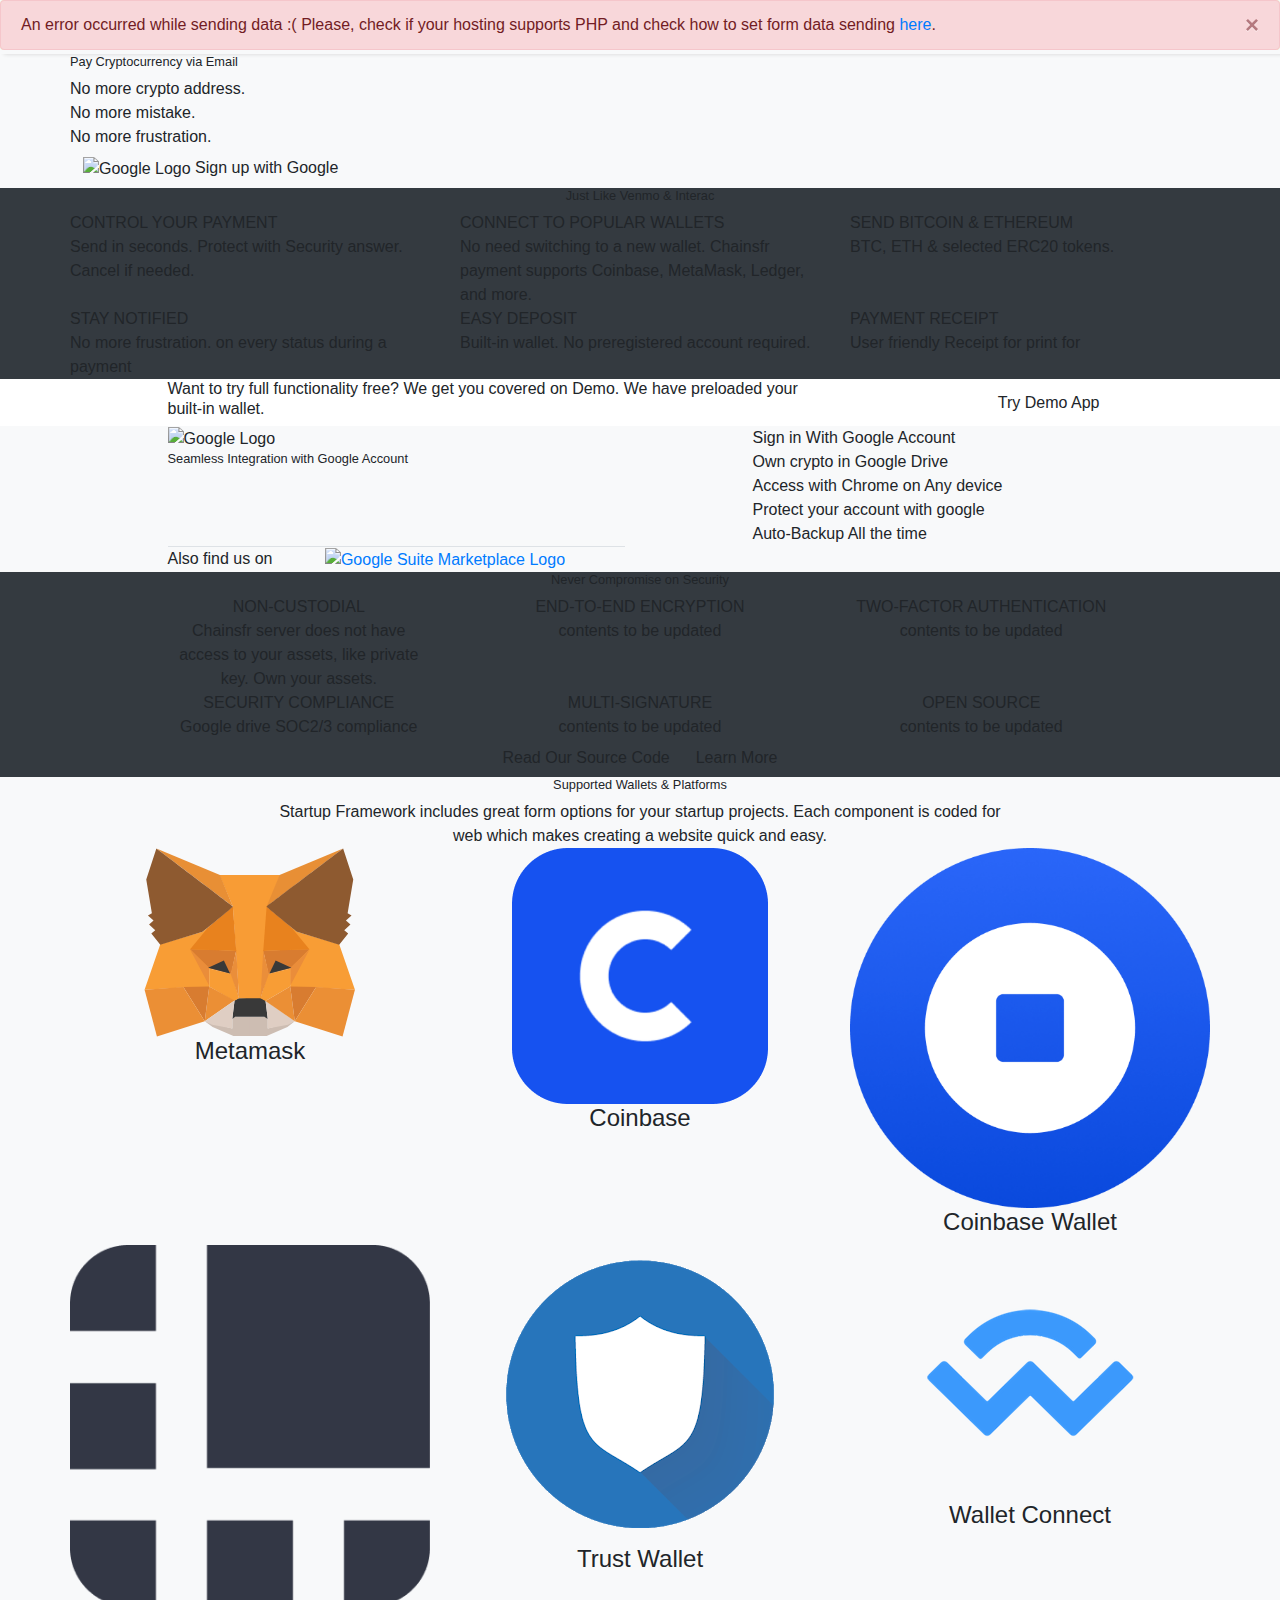
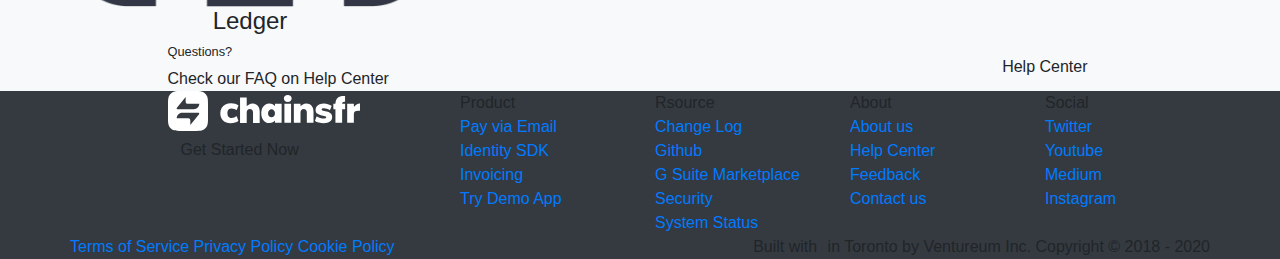
==== commit a5d3b3ac: "udpated Security and Footer" ====
--- a/index.html
+++ b/index.html
@@ -66,6 +66,26 @@
 		}
 	})();
 </script>
+
+<Style>
+  .fa-animation{
+    color: #E90606;
+    margin: 0 3px;
+    font-size: 16px;
+    animation: pound .35s infinite alternate;
+		-webkit-animation: pound .35s infinite alternate;		
+	}
+
+	@-webkit-keyframes pound {
+		to {transform: scale(1.1)}
+	}
+
+	@keyframes pound{
+		to {transform: scale(1.1)}
+	}
+
+	</Style>
+
 <!-- End of Intercom messenger script -->
 
 	<body>
@@ -202,10 +222,10 @@
 			</div>
 		</nav> -->
 
-		<section id="pay-via-email" class="call_to_action_30 bg-light pt-60 mt-10 text-center text-sm-left">
+		<section id="pay-via-email" class="call_to_action_30 bg-light pt-90 mb-90 mt-10 text-center text-sm-left">
 			<div class="container px-xl-0">
 				<div class="row">
-					<div class="col-lg-6 col-md-6 col-sm-6 col-xs-6 pt-15 pb-100 inner">
+					<div class="col-lg-6 col-md-6 col-sm-6 col-xs-6 pt-15 pb-60 inner">
 						<h2 class="mb-15 small">Pay Cryptocurrency via Email</h2>
 						<div class="f-20 color-heading text-adaptive medium">
 							No more crypto address. <br> 
@@ -219,7 +239,7 @@
 							</a>
 						</div>
 					</div>
-					<div class="col-lg-6 col-md-6 col-sm-6 col-xs-6 pl-30 pt-15 pb-100 d-flex align-items-center">
+					<div class="col-lg-6 col-md-6 col-sm-6 col-xs-6 pt-15 pl-30 pr-30 pb-60 d-flex align-items-center">
 						<img src="i/gmail.svg" class="absolute img" width="480" alt="" />
 					</div>
 				</div>
@@ -348,7 +368,7 @@
 			<div class="container px-xl-0">
 				<div class="row justify-content-center">
 					<div class="col-xl-8 col-lg-10">
-						<h2 class="small">Never compromise on security
+						<h2 class="small">Never Compromise on Security
 						</h2>
 					</div>
 					<div class="col-xl-6 col-lg-8">
@@ -366,21 +386,44 @@
 					</div>
 					<div class="col-xl-4 col-md-4 col-sm-8 mb-50 block">
 						<div class="mb-20 f-14 text-uppercase semibold sp-20 title">end-to-end encryption</div>
-						<div class="text-adaptive op-7">Draw your design in Photoshop <br>
-							and use layout tools to quickly <br>
-							animate your site.
+						<div class="text-adaptive op-7">contents to be updated
 						</div>
 					</div>
 					<div class="col-xl-3 col-md-4 col-sm-8 mb-50 block">
 						<div class="mb-20 f-14 text-uppercase semibold sp-20 title">two-factor authentication</div>
-						<div class="text-adaptive op-7">Our layout works perfectly on any 
-							modern platform, including 
-							mobile. You don&apos;t need to create 
-							any extra code.
+						<div class="text-adaptive op-7">contents to be updated
 						</div>
 					</div>
 					<div class="col-xl-1">
 					</div>
+				</div>
+				<div class="row justify-content-center">
+					<div class="col-xl-1">
+					</div>
+					<div class="col-xl-3 col-md-4 col-sm-8 mb-50 block">
+						<div class="mb-20 f-14 text-uppercase semibold sp-20 title">security compliance</div>
+						<div class="text-adaptive op-7">Google drive SOC2/3 compliance
+						</div>
+					</div>
+					<div class="col-xl-4 col-md-4 col-sm-8 mb-50 block">
+						<div class="mb-20 f-14 text-uppercase semibold sp-20 title">multi-signature</div>
+						<div class="text-adaptive op-7">contents to be updated
+						</div>
+					</div>
+					<div class="col-xl-3 col-md-4 col-sm-8 mb-50 block">
+						<div class="mb-20 f-14 text-uppercase semibold sp-20 title">open source</div>
+						<div class="text-adaptive op-7">contents to be updated
+						</div>
+					</div>
+					<div class="col-xl-1">
+					</div>
+				</div>
+				<div class="row justify-content-center mt-60 mb-30 ">
+					<a href="https://github.com/ventureum/Chainsfr" target="_blank" class="ml-10 mr-10 mb-30 btn border-transparent-white color-white op-8">
+						<i class="fab fa-github mr-10"></i>
+						Read Our Source Code
+					</a>
+					<a  href="https://help.chainsfr.com/en/collections/1864539-security" target="_blank" class="ml-10 mr-10 btn border-transparent-white color-white op-8">Learn More</a>
 				</div>
 			</div>
 		</section>
@@ -473,9 +516,9 @@
 				<div class="row">
 					<div class="col-lg-1">
 					</div>
-					<div class="mb-50 mb-lg-0 col-lg-3">
-						<img src="i/chainsfr_logo_white.svg" class="relative img mw-full mh-30"  alt="chainsfr logo" />
-						<a href="https://app.chainsfr.com/" class="mt-40 mr-10 btn border-transparent-white color-white">Get Started Now</a>
+					<div class="mb-50 mb-lg-0 col-lg-3 justify-content-center align-items-">
+						<div><img src="i/chainsfr_logo_white.svg" class="relative img mw-full mh-30"  alt="chainsfr logo" /></div>
+						<div><a href="https://app.chainsfr.com/" class="mt-40 mr-10 btn border-transparent-white color-white">Get Started Now</a></div>
 					</div>
 					<div class="mb-50 mb-sm-0 col-lg-2 col-sm-3 col-6">
 						<div class="mb-35 f-18 medium title">Product</div>
@@ -554,7 +597,7 @@
 					</div>
 					<div class="col-lg-6 text-lg-right mt-30 op-7">
 						<div class="text-adaptive">
-							Built with <span class='color-red'>&hearts;</span> in Toronto by Ventureum Inc.   Copyright © 2018 - 2020
+							Built with  <i class="fas fa-heart fa-animation"></i>  in Toronto by Ventureum Inc.   Copyright © 2018 - 2020
 						</div>
 					</div>
 
@@ -601,4 +644,5 @@
 		<!-- Startup 3 JS (Custom js for all blocks) -->
 		<script src="js/script.js"></script>
 	</body>
+	
 </html>
